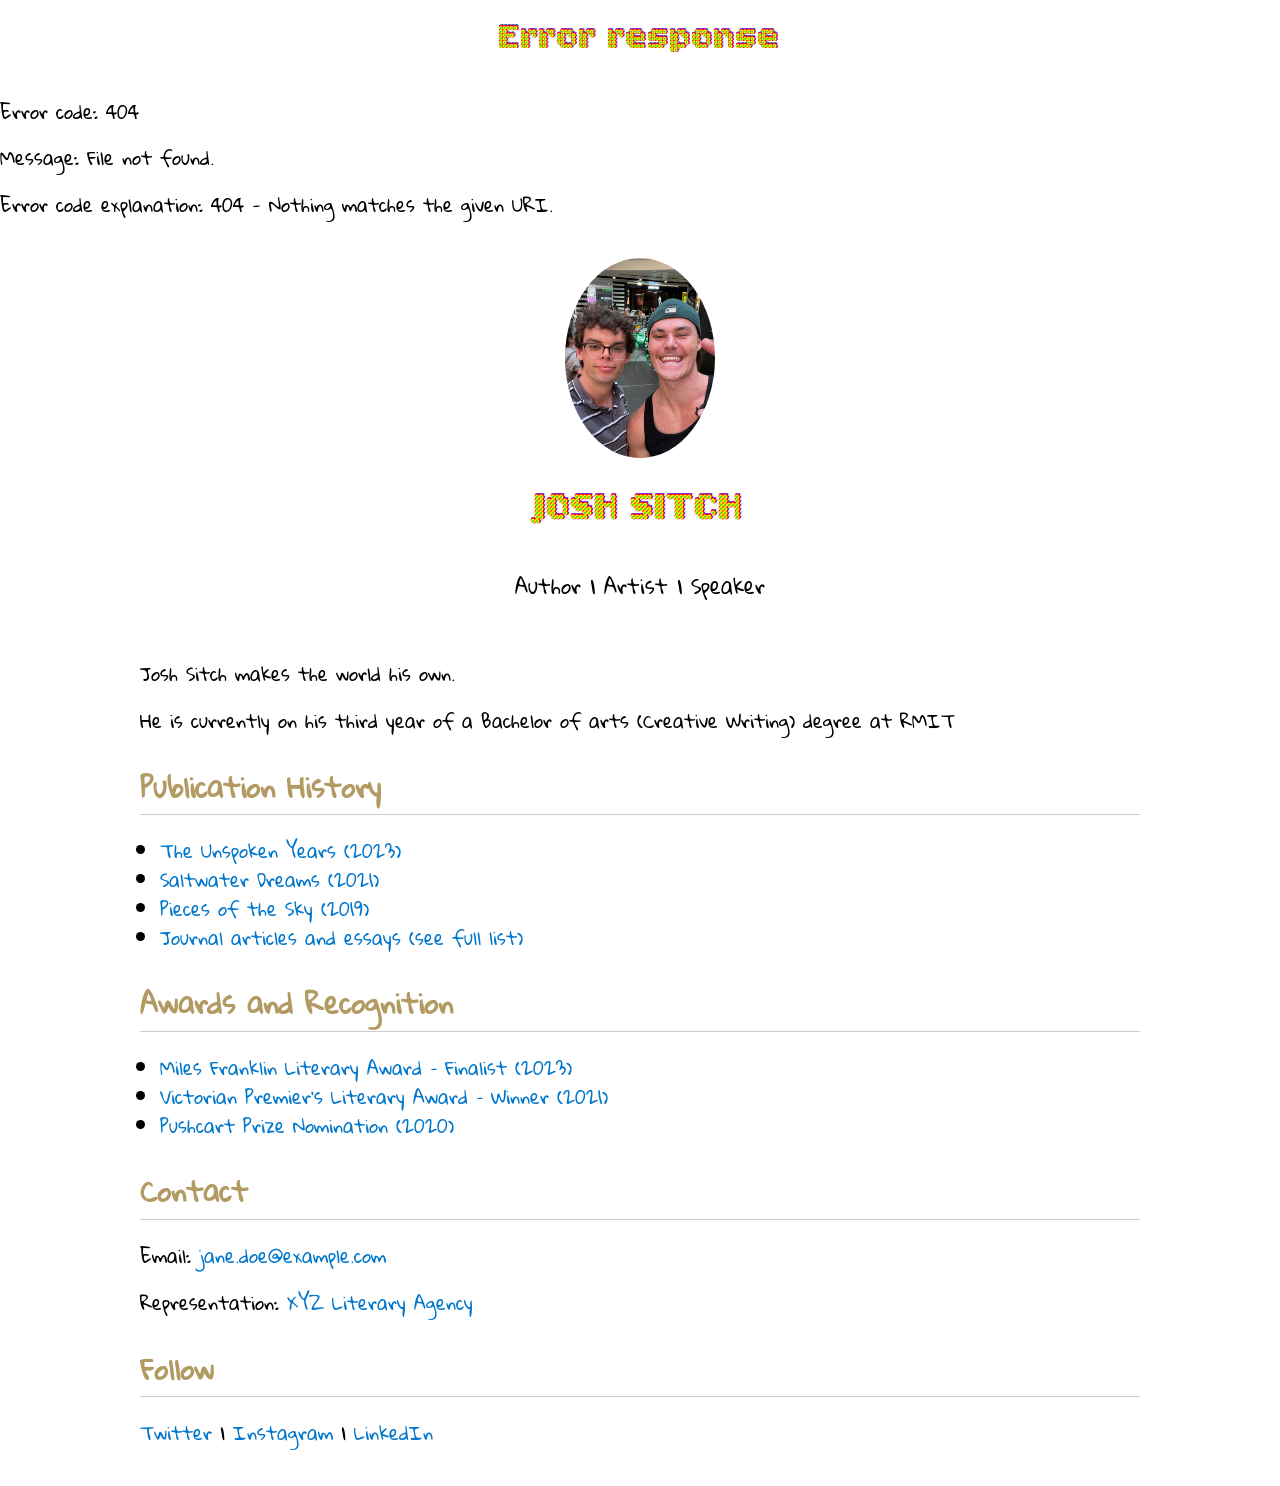
==== index.html @ 9f6a887d "hfhf" ====
<!DOCTYPE html>
<html lang="en">
  <head>
    <meta charset="UTF-8" />
    <meta name="viewport" content="width=device-width, initial-scale=1.0" />
    <!-- import fonts here -->

    <link rel="preconnect" href="https://fonts.googleapis.com">
<link rel="preconnect" href="https://fonts.gstatic.com" crossorigin>
<link href="https://fonts.googleapis.com/css2?family=Bitcount+Prop+Double+Ink:wght@100..900&display=swap" rel="stylesheet">

<link rel="preconnect" href="https://fonts.googleapis.com">
<link rel="preconnect" href="https://fonts.gstatic.com" crossorigin>
<link href="https://fonts.googleapis.com/css2?family=Lora:ital,wght@0,400..700;1,400..700&display=swap" rel="stylesheet">

<link rel="preconnect" href="https://fonts.googleapis.com">
<link rel="preconnect" href="https://fonts.gstatic.com" crossorigin>
<link href="https://fonts.googleapis.com/css2?family=Playwrite+DK+Uloopet+Guides&display=swap" rel="stylesheet">

<link rel="preconnect" href="https://fonts.googleapis.com">
<link rel="preconnect" href="https://fonts.gstatic.com" crossorigin>
<link href="https://fonts.googleapis.com/css2?family=Gloria+Hallelujah&display=swap" rel="stylesheet">

    <title>Author Website</title>
    <link rel="stylesheet" href="./style.css" />
  </head>
  
  <body>
    <!-- menu header -->
    <div id="header-placeholder"></div>
    <!-- load header -->
    <script>
      fetch("header.html")
        .then((res) => res.text())
        .then((html) => {
          document.getElementById("header-placeholder").innerHTML = html;
        });
    </script>

    <div class="container">
      <header>
        <!-- edit author headshot below -->
        <img
          src="./img/lukey.jpg"
          alt="Author Headshot"
        />
        <h1>JOSH SITCH</h1>
        <p>Author | Artist | Speaker</p>
      </header>

      <section class="bio">
        <!-- edit author bio below -->
        <p>
          Josh Sitch makes the world his own.
          <p></p>
          He is currently on his third year of a Bachelor of arts (Creative Writing) degree at RMIT
        </p>
      </section>

      <section class="publications">
        <h2>Publication History</h2>
        <!-- edit author publications below, creating new list items -->
        <ul>
          <li><a href="#">The Unspoken Years (2023)</a></li>
          <li><a href="#">Saltwater Dreams (2021)</a></li>
          <li><a href="#">Pieces of the Sky (2019)</a></li>
          <li>
            <a href="./publications.html"
              >Journal articles and essays (see full list)</a
            >
          </li>
        </ul>
      </section>

      <section class="awards">
        <h2>Awards and Recognition</h2>
        <ul>
          <li>
            <a href="#">Miles Franklin Literary Award – Finalist (2023)</a>
          </li>
          <li>
            <a href="#">Victorian Premier's Literary Award – Winner (2021)</a>
          </li>
          <li><a href="#">Pushcart Prize Nomination (2020)</a></li>
        </ul>
      </section>

      <section class="contact">
        <h2>Contact</h2>
        <p>
          Email: <a href="mailto:jane.doe@example.com">jane.doe@example.com</a>
        </p>
        <p>Representation: <a href="#">XYZ Literary Agency</a></p>
      </section>

      <section class="socials">
        <h2>Follow</h2>
        <p>
          <a href="https://twitter.com/janedoe">Twitter</a> |
          <a href="https://instagram.com/janedoe">Instagram</a> |
          <a href="https://linkedin.com/in/janedoe">LinkedIn</a>
        </p>
      </section>
    </div>
  </body>
</html>
---- style.css ----
/* make comments within this syntax */

body {
  font-family: "Gloria Hallelujah", cursive;
  font-size: 18px;
  line-height: 1.6;
  margin: 0;
  padding: 0;
  background-color: #ffffff;
  color: #000000
  
}
.container {
  max-width: 1000px;
  margin: auto;
  padding: 20px;
  background-color: #ffffff;
}
header {
  text-align: center;
  padding-bottom: 20px;
  font-size: 20px;
}
header img {
  width: 150px;
  border-radius: 50%;
}
h1 {
  font-family: "Bitcount Prop Double Ink", system-ui;
  margin: 10px 0 5px;
  text-align: center;
  margin-bottom: 30px;
}
h2 {
  color: #8b6914aa;
  border-bottom: 1px solid #cccccc;
  padding-bottom: 5px;
  margin-top: 30px;
}
ul {
  padding-left: 20px;
}
a {
  color: #0077cc;
  text-decoration: none;
}
a:hover {
  text-decoration: underline;
}
.contact,
.socials {
  margin-top: 30px;
}

/* styling for publications.html */
.container2 {
  max-width: 1000px;
  margin: auto;
  padding: 20px;
  background-color: #ffffff;
}
.article-grid {
  display: flex;
  justify-content: center;
  gap: 20px; 
}
.article-card {
  width: 400px;
  background: #fdfdfd;
  border: 1px solid #dddddd;
  border-radius: 8px;
  overflow: hidden;
  transition: transform 0.3s ease;
}
.article-card:hover {
  transform: scale(1.02);
}
.article-image {
  width: 60%;
  height: 180px;
  object-fit: contain;
}
.article-content {
  padding: 15px;
}
.article-title {
  font-size: 1.1em;
  margin: 0 0 10px;
}
.article-title a {
  text-decoration: none;
  color: #0077cc;
}
.article-title a:hover {
  text-decoration: underline;
}
.journal-name {
  color: #666666;
  font-size: 0.95em;
}

/* styling for header.html */
.navbar {
  width: 100%;
  background-color: #d5b155;
  color: white;
  padding: 10px 10px;
}
.navbar nav {
  display: flex;
  flex-wrap: wrap;
  gap: 0.75rem;
}
.navbar nav a:hover {
  text-decoration: underline;
}
.spacer {
  height: 20px;
}
    .gallery {
      font-family: sans-serif;
      margin: 0;
      padding: 0;
      background-color: #f9f9f9;
      display: flex;
      flex-direction: column;
      align-items: center;
    }

    .feature-box {
      display: flex;
      flex-direction: column;
      align-items: center;
      background: white;
      box-shadow: 0 2px 10px rgba(0, 0, 0, 0.1);
      border-radius: 1rem;
      max-width: 800px;
      padding: 2rem;
      margin: 2rem;
      text-align: center;
    }
    .feature-box img {
      width: 100%;
      max-height: 400px;
      object-fit: cover;
      border-radius: 1rem;
      margin-bottom: 1.5rem;
    }
    .feature-box h2 {
      margin-bottom: 1rem;
    }
    .feature-box p {
      margin-bottom: 1rem;
    }
    .nav-buttons {
      display: flex;
      justify-content: space-between;
      width: 100%;
      max-width: 800px;
      margin-top: 1rem;
    }
    .nav-buttons button {
      background-color: #333333;
      color: white;
      border: none;
      padding: 0.75rem 1.5rem;
      border-radius: 0.5rem;
      cursor: pointer;
    }
    .nav-buttons button:hover {
      background-color: #555555;
    }
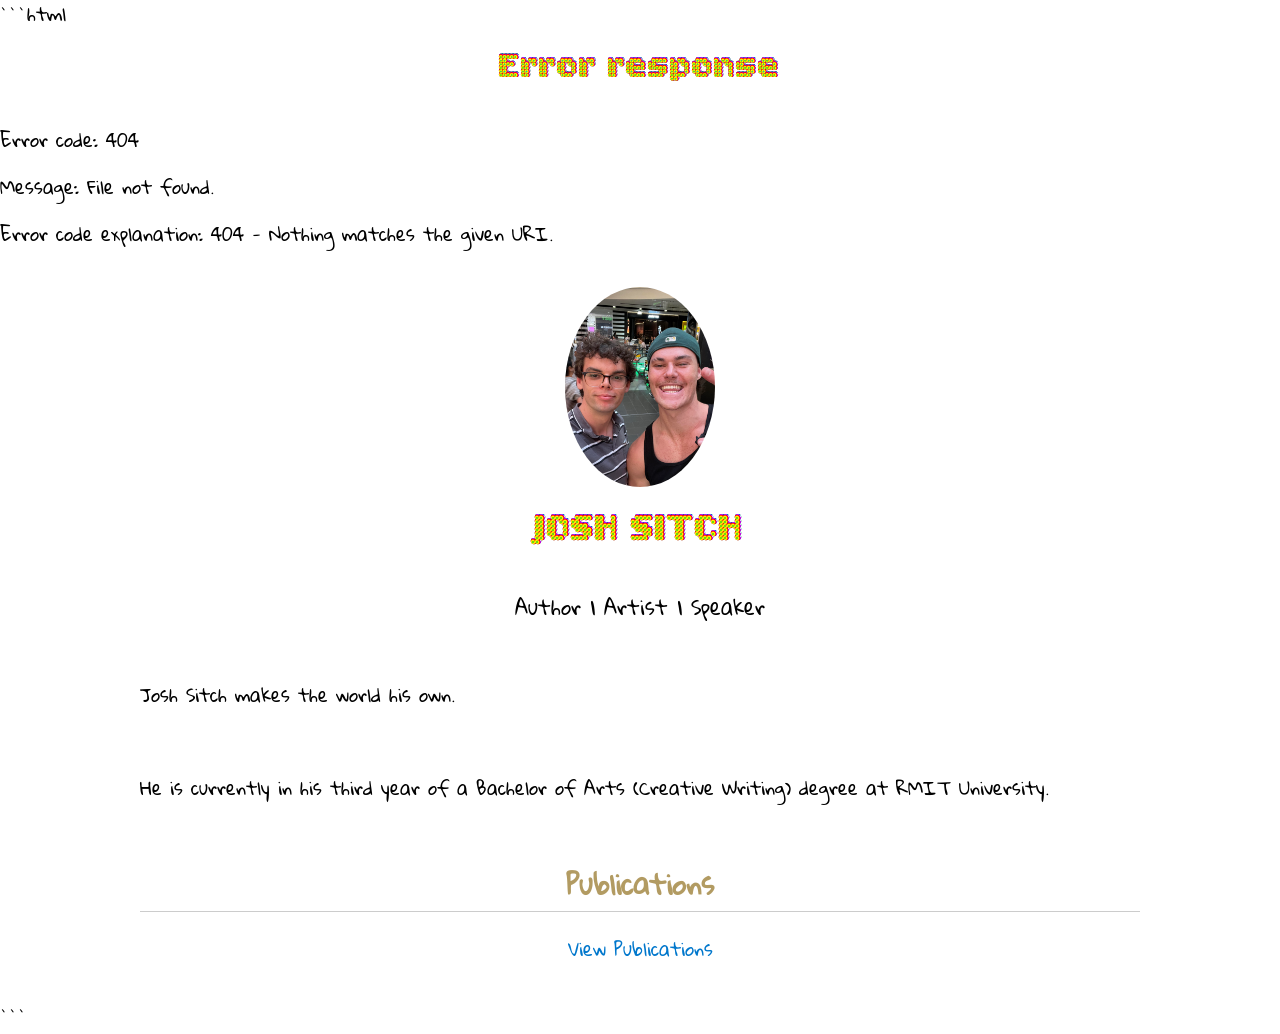
==== commit 64ea8eab: "adgadg adgad" ====
--- a/index.html
+++ b/index.html
@@ -1,106 +1,71 @@
+```html
 <!DOCTYPE html>
 <html lang="en">
-  <head>
-    <meta charset="UTF-8" />
-    <meta name="viewport" content="width=device-width, initial-scale=1.0" />
-    <!-- import fonts here -->
+<head>
+  <meta charset="UTF-8" />
+  <meta name="viewport" content="width=device-width, initial-scale=1.0" />
 
-    <link rel="preconnect" href="https://fonts.googleapis.com">
-<link rel="preconnect" href="https://fonts.gstatic.com" crossorigin>
-<link href="https://fonts.googleapis.com/css2?family=Bitcount+Prop+Double+Ink:wght@100..900&display=swap" rel="stylesheet">
+  <link rel="preconnect" href="https://fonts.googleapis.com">
+  <link rel="preconnect" href="https://fonts.gstatic.com" crossorigin>
 
-<link rel="preconnect" href="https://fonts.googleapis.com">
-<link rel="preconnect" href="https://fonts.gstatic.com" crossorigin>
-<link href="https://fonts.googleapis.com/css2?family=Lora:ital,wght@0,400..700;1,400..700&display=swap" rel="stylesheet">
+  <link href="https://fonts.googleapis.com/css2?family=Bitcount+Prop+Double+Ink:wght@100..900&display=swap" rel="stylesheet">
+  <link href="https://fonts.googleapis.com/css2?family=Lora:ital,wght@0,400..700;1,400..700&display=swap" rel="stylesheet">
+  <link href="https://fonts.googleapis.com/css2?family=Playwrite+DK+Uloopet+Guides&display=swap" rel="stylesheet">
+  <link href="https://fonts.googleapis.com/css2?family=Gloria+Hallelujah&display=swap" rel="stylesheet">
 
-<link rel="preconnect" href="https://fonts.googleapis.com">
-<link rel="preconnect" href="https://fonts.gstatic.com" crossorigin>
-<link href="https://fonts.googleapis.com/css2?family=Playwrite+DK+Uloopet+Guides&display=swap" rel="stylesheet">
+  <title>Josh Sitch</title>
 
-<link rel="preconnect" href="https://fonts.googleapis.com">
-<link rel="preconnect" href="https://fonts.gstatic.com" crossorigin>
-<link href="https://fonts.googleapis.com/css2?family=Gloria+Hallelujah&display=swap" rel="stylesheet">
+  <link rel="stylesheet" href="./style.css" />
+</head>
 
-    <title>Author Website</title>
-    <link rel="stylesheet" href="./style.css" />
-  </head>
-  
-  <body>
-    <!-- menu header -->
-    <div id="header-placeholder"></div>
-    <!-- load header -->
-    <script>
-      fetch("header.html")
-        .then((res) => res.text())
-        .then((html) => {
-          document.getElementById("header-placeholder").innerHTML = html;
-        });
-    </script>
+<body>
 
-    <div class="container">
-      <header>
-        <!-- edit author headshot below -->
-        <img
-          src="./img/lukey.jpg"
-          alt="Author Headshot"
-        />
-        <h1>JOSH SITCH</h1>
-        <p>Author | Artist | Speaker</p>
-      </header>
+  <div id="header-placeholder"></div>
 
-      <section class="bio">
-        <!-- edit author bio below -->
-        <p>
-          Josh Sitch makes the world his own.
-          <p></p>
-          He is currently on his third year of a Bachelor of arts (Creative Writing) degree at RMIT
-        </p>
-      </section>
+  <script>
+    fetch("header.html")
+      .then((res) => res.text())
+      .then((html) => {
+        document.getElementById("header-placeholder").innerHTML = html;
+      });
+  </script>
 
-      <section class="publications">
-        <h2>Publication History</h2>
-        <!-- edit author publications below, creating new list items -->
-        <ul>
-          <li><a href="#">The Unspoken Years (2023)</a></li>
-          <li><a href="#">Saltwater Dreams (2021)</a></li>
-          <li><a href="#">Pieces of the Sky (2019)</a></li>
-          <li>
-            <a href="./publications.html"
-              >Journal articles and essays (see full list)</a
-            >
-          </li>
-        </ul>
-      </section>
+  <div class="container">
 
-      <section class="awards">
-        <h2>Awards and Recognition</h2>
-        <ul>
-          <li>
-            <a href="#">Miles Franklin Literary Award – Finalist (2023)</a>
-          </li>
-          <li>
-            <a href="#">Victorian Premier's Literary Award – Winner (2021)</a>
-          </li>
-          <li><a href="#">Pushcart Prize Nomination (2020)</a></li>
-        </ul>
-      </section>
+    <header>
+      <img
+        src="./img/lukey.jpg"
+        alt="Josh Sitch Headshot"
+      />
 
-      <section class="contact">
-        <h2>Contact</h2>
-        <p>
-          Email: <a href="mailto:jane.doe@example.com">jane.doe@example.com</a>
-        </p>
-        <p>Representation: <a href="#">XYZ Literary Agency</a></p>
-      </section>
+      <h1>JOSH SITCH</h1>
 
-      <section class="socials">
-        <h2>Follow</h2>
-        <p>
-          <a href="https://twitter.com/janedoe">Twitter</a> |
-          <a href="https://instagram.com/janedoe">Instagram</a> |
-          <a href="https://linkedin.com/in/janedoe">LinkedIn</a>
-        </p>
-      </section>
-    </div>
-  </body>
+      <p>Author | Artist | Speaker</p>
+    </header>
+
+    <section class="bio">
+      <p>
+        Josh Sitch makes the world his own.
+      </p>
+
+      <br>
+
+      <p>
+        He is currently in his third year of a Bachelor of Arts (Creative Writing)
+        degree at RMIT University.
+      </p>
+    </section>
+
+    <section class="publications" style="text-align:center; margin-top:60px;">
+      <h2>Publications</h2>
+
+      <p>
+        <a href="./publications.html">View Publications</a>
+      </p>
+    </section>
+
+  </div>
+
+</body>
 </html>
+```
